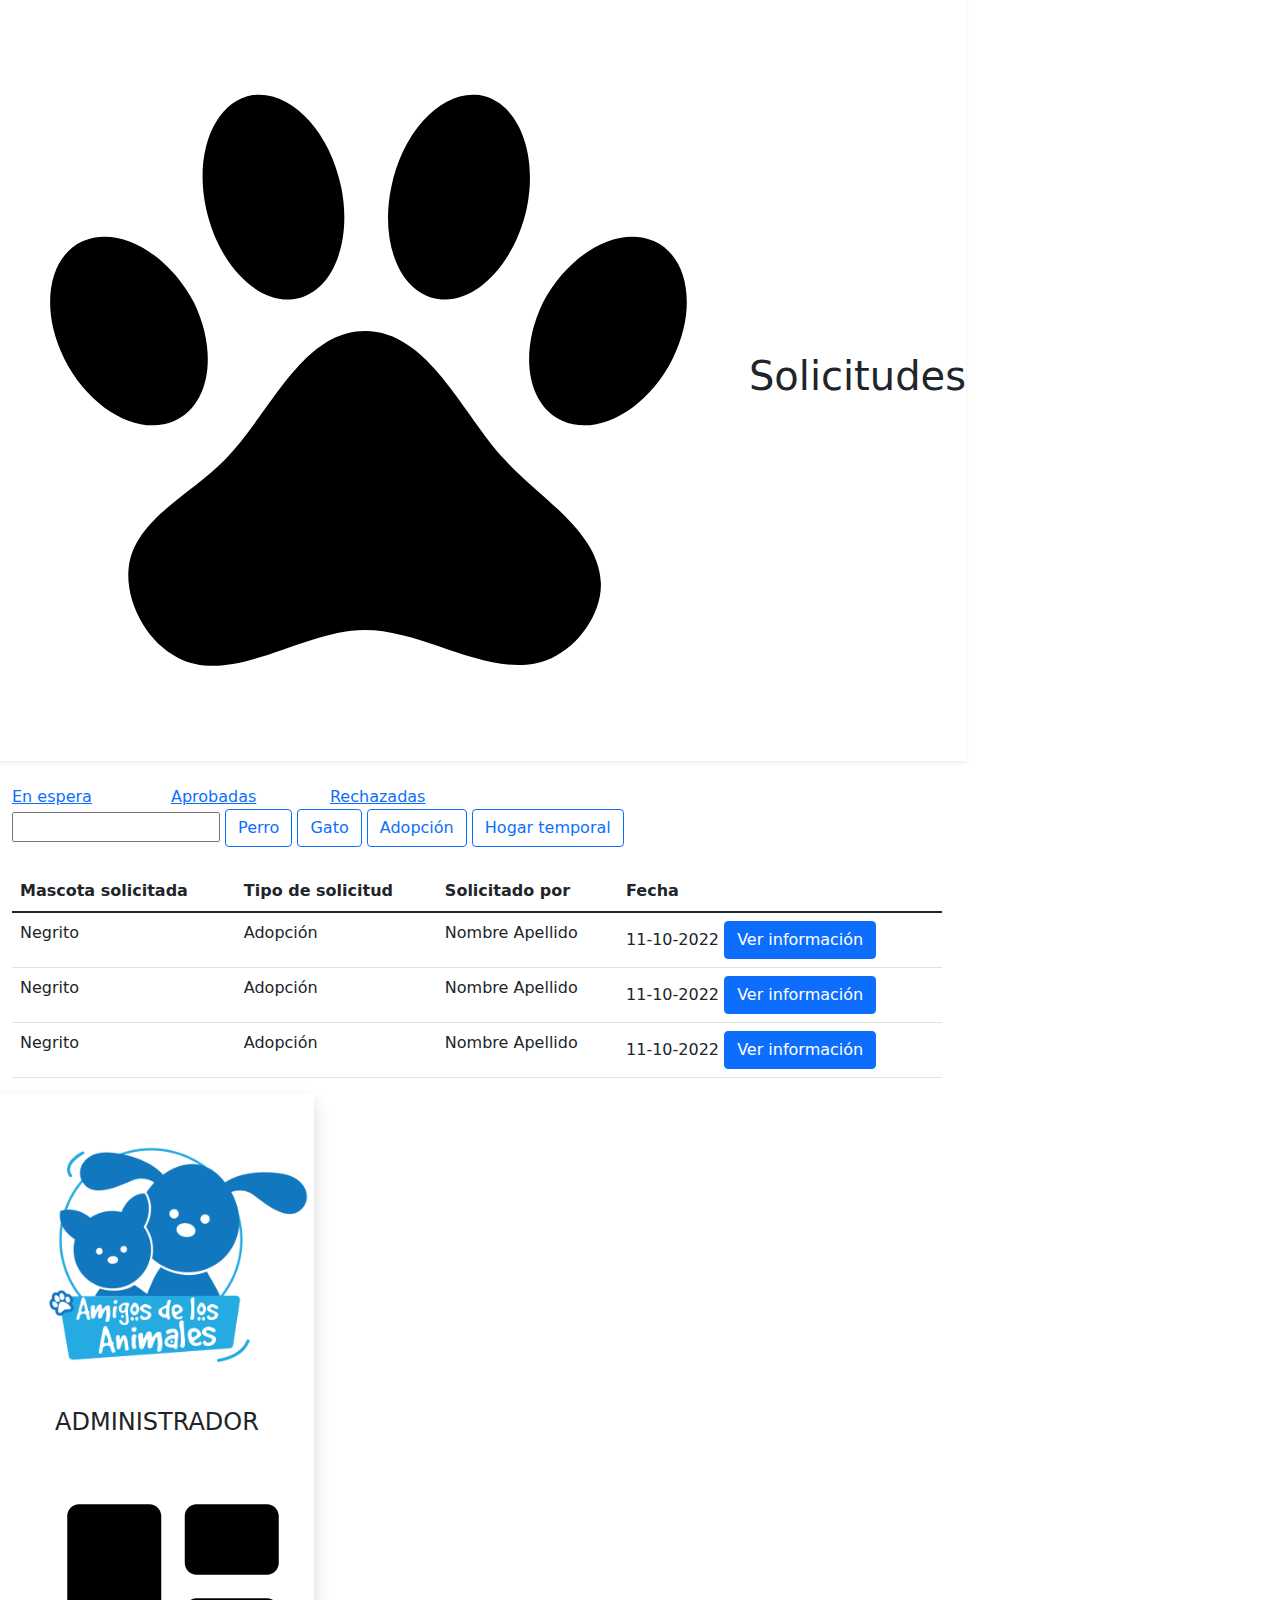
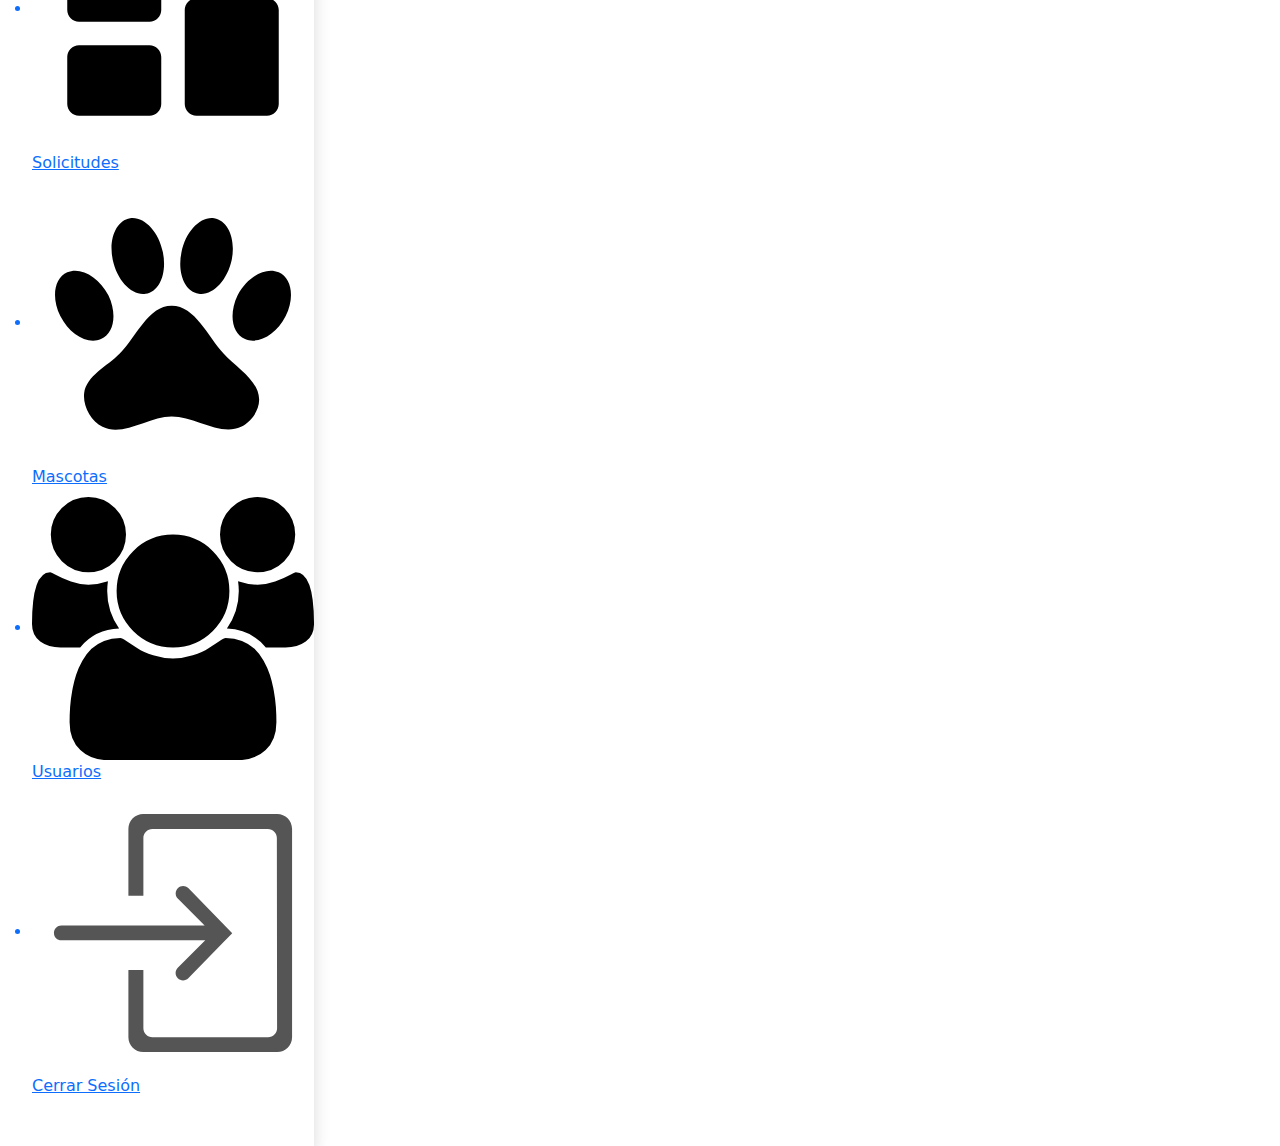
==== secciones/fundación/administrar_solicitudes.html @ 7ff19cb5 "Add files via upload" ====
<!DOCTYPE html>
<html lang="es">
<head>
    <meta charset="UTF-8">
    <meta http-equiv="X-UA-Compatible" content="IE=edge">
    <meta name="viewport" content="width=device-width, initial-scale=1.0">
    <link rel="stylesheet" href="../../css/bootstrap.min.css">
    <link rel="stylesheet" href="../../css/base.css">
    <link rel="stylesheet" href="../../css/administrar_solicitudes.css">
    <link rel="icon" href="../../img/recursos/logo.ico">
    <title>Document</title>
</head>
<body>

    <div class="row h-100 flex-column-reverse">
        <nav class="col-md-3 sidebar shadow sidebar-hidden pe-0" id="sidebar">
            <div class="side-encabezado text-center">
                <img class="img-fluid d-none d-md-inline"src="../../img/recursos/logo.png">
                <h4 class="pb-2 mt-md-0">ADMINISTRADOR</h4>
            </div>
            <ul class="mt-4">
                <a href="#">
                    <li class="my-2">   
                        <svg class="icono" viewBox="0 0 1024 1024" version="1.1" xmlns="http://www.w3.org/2000/svg"><path d="M170.666667 554.666667h256c23.466667 0 42.666667-19.2 42.666666-42.666667V170.666667c0-23.466667-19.2-42.666667-42.666666-42.666667H170.666667c-23.466667 0-42.666667 19.2-42.666667 42.666667v341.333333c0 23.466667 19.2 42.666667 42.666667 42.666667z m0 341.333333h256c23.466667 0 42.666667-19.2 42.666666-42.666667v-170.666666c0-23.466667-19.2-42.666667-42.666666-42.666667H170.666667c-23.466667 0-42.666667 19.2-42.666667 42.666667v170.666666c0 23.466667 19.2 42.666667 42.666667 42.666667z m426.666666 0h256c23.466667 0 42.666667-19.2 42.666667-42.666667v-341.333333c0-23.466667-19.2-42.666667-42.666667-42.666667h-256c-23.466667 0-42.666667 19.2-42.666666 42.666667v341.333333c0 23.466667 19.2 42.666667 42.666666 42.666667zM554.666667 170.666667v170.666666c0 23.466667 19.2 42.666667 42.666666 42.666667h256c23.466667 0 42.666667-19.2 42.666667-42.666667V170.666667c0-23.466667-19.2-42.666667-42.666667-42.666667h-256c-23.466667 0-42.666667 19.2-42.666666 42.666667z"/></svg>
                        Solicitudes
                    </li>
                </a>
                <a href="#">
                    <li class="my-2">
                        <svg class="icono" viewBox="0 0 1024 1024" version="1.1" xmlns="http://www.w3.org/2000/svg"><path d="M356.266667 128C406.613333 120.746667 459.946667 175.786667 475.306667 251.733333 490.666667 327.253333 462.933333 394.666667 412.586667 402.346667 362.666667 410.026667 308.906667 354.986667 293.12 279.04 277.333333 203.52 305.92 136.106667 356.266667 128M661.333333 128C712.106667 136.106667 740.266667 203.52 725.333333 279.04 709.12 354.986667 655.786667 410.026667 605.44 402.346667 554.666667 394.666667 526.933333 327.253333 542.72 251.733333 558.08 175.786667 611.413333 120.746667 661.333333 128M128 324.266667C176.64 303.36 242.773333 341.333333 277.333333 407.466667 309.76 474.88 298.666667 545.706667 250.453333 566.613333 202.24 587.52 136.533333 549.973333 102.826667 482.986667 69.12 416 81.066667 344.746667 128 324.266667M896 324.266667C942.933333 344.746667 954.88 416 921.173333 482.986667 887.466667 549.973333 821.76 587.52 773.546667 566.613333 725.333333 545.706667 714.24 474.88 746.666667 407.466667 781.226667 341.333333 847.36 303.36 896 324.266667M824.746667 784.213333C826.453333 824.32 795.733333 868.693333 759.04 885.333333 682.666667 920.32 592.213333 847.786667 507.306667 847.786667 422.4 847.786667 331.093333 923.306667 256 885.333333 213.333333 864.426667 183.893333 808.96 189.44 762.88 197.12 699.306667 273.493333 665.173333 318.72 618.666667 378.88 558.506667 421.546667 445.44 507.306667 445.44 592.64 445.44 637.866667 556.8 695.466667 618.666667 742.826667 670.72 821.76 714.666667 824.746667 784.213333Z"/></svg>   
                        Mascotas
                    </li>
                </a>
                <a href="#">
                    <li class="my-2">
                        <svg class="icono" viewBox="0 0 1097 1024" version="1.1" xmlns="http://www.w3.org/2000/svg"><path d="M338.857143 512q-92.571429 2.857143-151.428572 73.142857H110.857143q-46.857143 0-78.857143-23.142857T0 494.285714q0-201.714286 70.857143-201.714285 3.428571 0 24.857143 12t55.714285 24.285714T219.428571 341.142857q38.285714 0 76-13.142857-2.857143 21.142857-2.857142 37.714286 0 79.428571 46.285714 146.285714z m612 364q0 68.571429-41.714286 108.285714t-110.857143 39.714286H298.857143q-69.142857 0-110.857143-39.714286T146.285714 876q0-30.285714 2-59.142857t8-62.285714T171.428571 692.571429t24.571429-55.714286 35.428571-46.285714 48.857143-30.571429T344 548.571429q5.714286 0 24.571429 12.285714t41.714285 27.428571 61.142857 27.428572 77.142858 12.285714 77.142857-12.285714 61.142857-27.428572 41.714286-27.428571 24.571428-12.285714q34.857143 0 63.714286 11.428571t48.857143 30.571429 35.428571 46.285714 24.571429 55.714286 15.142857 62 8 62.285714 2 59.142857zM365.714286 146.285714q0 60.571429-42.857143 103.428572t-103.428572 42.857143-103.428571-42.857143-42.857143-103.428572 42.857143-103.428571T219.428571 0t103.428572 42.857143 42.857143 103.428571z m402.285714 219.428572q0 90.857143-64.285714 155.142857T548.571429 585.142857 393.428571 520.857143 329.142857 365.714286t64.285714-155.142857T548.571429 146.285714t155.142857 64.285715T768 365.714286z m329.142857 128.571428q0 44.571429-32 67.714286t-78.857143 23.142857h-76.571428q-58.857143-70.285714-151.428572-73.142857 46.285714-66.857143 46.285715-146.285714 0-16.571429-2.857143-37.714286 37.714286 13.142857 76 13.142857 33.714286 0 68-12.285714t55.714285-24.285714 24.857143-12q70.857143 0 70.857143 201.714285z m-73.142857-348q0 60.571429-42.857143 103.428572t-103.428571 42.857143-103.428572-42.857143-42.857143-103.428572 42.857143-103.428571 103.428572-42.857143 103.428571 42.857143 42.857143 103.428571z"/></svg>
                        Usuarios
                    </li>
                </a>
                <a class="salir w-100 pe-3" href="#">
                    <li class=" my-2">
                        <svg class="icono" style="fill:#555555;"viewBox="0 0 1024 1024" version="1.1" xmlns="http://www.w3.org/2000/svg"><path d="M548.43904 684.246016c7.16288 0.013312 14.034944-2.83648 19.08736-7.914496L727.109632 512.553984 567.513088 348.763136c-10.724352-10.368-27.833344-10.07104-38.187008 0.659456-10.118144 10.473472-10.118144 27.067392 0 37.540864L654.942208 512.579584 529.32608 638.210048c-10.514432 10.578944-10.461184 27.6736 0.131072 38.201344C534.510592 681.422848 541.329408 684.232704 548.43904 684.246016zM106.651648 538.724352l563.526656 0c14.917632 0 27.014144-12.1088 27.014144-27.021312 0-14.918656-12.096512-27.015168-27.014144-27.015168l-563.526656 0c-14.931968 0-27.015168 12.096512-27.015168 27.015168C79.63648 526.614528 91.71968 538.724352 106.651648 538.724352zM350.04928 890.208256 350.04928 646.255616l54.385664-0.078848 0 211.371008c0 18.044928 14.642176 32.672768 32.687104 32.672768l420.168704 0c18.044928 0 32.673792-14.62784 32.673792-32.672768l0 0-0.831488-690.812928c0-18.044928-14.628864-32.673792-32.673792-32.673792-0.013312 0-0.013312 0-0.013312 0L437.13536 134.061056c-18.044928 0-32.687104 14.628864-32.687104 32.673792l0 210.190336-54.398976 0 0-243.134464c0-29.837312 24.192-54.030336 54.030336-54.030336l486.267904 0c29.838336 0 54.030336 24.192 54.030336 54.030336l0 756.416512c0 29.838336-24.192 54.030336-54.030336 54.030336L404.078592 944.237568C374.24128 944.237568 350.04928 920.045568 350.04928 890.208256z"  /></svg>
                        Cerrar Sesión
                    </li>
                </a>
            </ul>
        </nav>
        <main class="col-md-9 h-100 p-0 contenido"> 
                <div class="contenido-admin-encabezado d-flex align-items-center shadow-sm justify-content-center justify-content-md-start">
                    <img class="adm-menu-sm d-md-none position-absolute start-0" onclick="abrirMenu()" id="menu" src="../../img/recursos/menu-icon.png" width="25%">
                    <svg class="icono" viewBox="0 0 1024 1024" version="1.1" xmlns="http://www.w3.org/2000/svg"><path d="M356.266667 128C406.613333 120.746667 459.946667 175.786667 475.306667 251.733333 490.666667 327.253333 462.933333 394.666667 412.586667 402.346667 362.666667 410.026667 308.906667 354.986667 293.12 279.04 277.333333 203.52 305.92 136.106667 356.266667 128M661.333333 128C712.106667 136.106667 740.266667 203.52 725.333333 279.04 709.12 354.986667 655.786667 410.026667 605.44 402.346667 554.666667 394.666667 526.933333 327.253333 542.72 251.733333 558.08 175.786667 611.413333 120.746667 661.333333 128M128 324.266667C176.64 303.36 242.773333 341.333333 277.333333 407.466667 309.76 474.88 298.666667 545.706667 250.453333 566.613333 202.24 587.52 136.533333 549.973333 102.826667 482.986667 69.12 416 81.066667 344.746667 128 324.266667M896 324.266667C942.933333 344.746667 954.88 416 921.173333 482.986667 887.466667 549.973333 821.76 587.52 773.546667 566.613333 725.333333 545.706667 714.24 474.88 746.666667 407.466667 781.226667 341.333333 847.36 303.36 896 324.266667M824.746667 784.213333C826.453333 824.32 795.733333 868.693333 759.04 885.333333 682.666667 920.32 592.213333 847.786667 507.306667 847.786667 422.4 847.786667 331.093333 923.306667 256 885.333333 213.333333 864.426667 183.893333 808.96 189.44 762.88 197.12 699.306667 273.493333 665.173333 318.72 618.666667 378.88 558.506667 421.546667 445.44 507.306667 445.44 592.64 445.44 637.866667 556.8 695.466667 618.666667 742.826667 670.72 821.76 714.666667 824.746667 784.213333Z"/></svg>
                    <h1>Solicitudes</h1>
                </div><br>
            <!--- Aqui es donde va su contenido -->
            <div class="container">
                <header class="header">
                    <div class="row">
                        <div class="col-sm-2">
                            <a href="#">En espera</a>
                        </div>
                        <div class="col-sm-2">
                            <a href="#">Aprobadas</a>
                        </div>
                        <div class="col-sm-2">
                            <a href="#">Rechazadas</a>
                        </div>
                    </div>
                </header>
            </div>
            
            <form name="formulario_animales">
                <div class="container">
                    <input id="busqueda" type="search">
                    <button class="btn btn-outline-primary">Perro</button>  
                    <button class="btn btn-outline-primary">Gato</button>
                    <button class="btn btn-outline-primary">Adopción</button>
                    <button class="btn btn-outline-primary">Hogar temporal</button>
                    <br><br>
                    
                    <table class="table table-hover">
                        <thead>
                            <tr>
                                <th>Mascota solicitada</th>
                                <th>Tipo de solicitud</th>
                                <th>Solicitado por</th>
                                <th>Fecha</th>
                            </tr>
                        </thead>
                        <tbody>
                            <tr>
                                <td>Negrito</td>
                                <td>Adopción</td>
                                <td>Nombre Apellido</td>
                                <td>11-10-2022 <button class="btn btn-primary">Ver información</button></td>
                            </tr>
                            <tr>
                                <td>Negrito</td>
                                <td>Adopción</td>
                                <td>Nombre Apellido</td>
                                <td>11-10-2022 <button class="btn btn-primary">Ver información</button></td>
                            </tr>
                            <tr>
                                <td>Negrito</td>
                                <td>Adopción</td>
                                <td>Nombre Apellido</td>
                                <td>11-10-2022 <button class="btn btn-primary">Ver información</button></td>
                            </tr>
                        </tbody>
                    </table>
                </div>
                
            </form>
        </main>
    </div>
</body>
</html>
<script src="../../js/base_admin.js"></script>
---- css/base.css ----
:root{--celeste:#99D7F1;
    --celeste_oscuro:#1299B7;
    --azul:#0167F8;
    --azul_oscuro:#2225EA;
    --azul_boton:#1177BF;}

@font-face {
    font-family: "atma";
    src: url("../fonts/Atma-Regular.ttf");
}

@font-face {
    font-family: "josefin";
    src: url("../fonts/JosefinSans-Regular.ttf");
}

html{box-sizing: border-box;}

body{padding: 0 !important;
     margin: 0 !important;}

.titulo_header{cursor: pointer;}

.bg-azul{background-color: var(--azul);}
.bg-celeste{background-color: var(--celeste);}
.bg-dark-celeste{background-color: var(--celeste_oscuro);}

.nav-item{cursor: pointer;}

.nav-item a:hover{background-color: var(--celeste_oscuro);
                transform:translateY(-5px);
                transition: 0.2s;}

.navbar-nav a{color:#ffffff !important;
            font-family: 'josefin';}

.navbar-nav a:hover{color:#505050 !important;
    font-family: 'josefin';}

.btn-propio-plan{letter-spacing: 1px;
                color:#ffffff;
                border-radius: 15px;
                font-family: "josefin";}

    .btn-propio-plan:hover{color:#ffffff;}

.btn-a{background-color: var(--azul);}

    .btn-a:hover{background-color: #0158d3;
        transform: scale(1.1);}

    .btn-a:active{background-color: #003886;
            transform: scale(1.0);}

.btn-b{background-color: var(--azul_oscuro);}

    .btn-b:hover{background-color: #1d20d1;
        transform: scale(1.1);}

    .btn-b:active{background-color: #003886;
            transform: scale(1.0);}


footer{background-color: rgb(217, 217, 217, .42)}

.fo-texto-a{color: var(--azul);
            font-family: 'josefin';
            font-size: 1.5rem;}

.fo-texto-b{color: var(--celeste_oscuro);
        font-family: 'josefin';
        font-size: 1rem;}

.btn-entrar-admin{background-color: #ffffff;
                    color:var(--azul_oscuro);
                    border-radius: 20px;
                    font-weight: bold;
                    border:0;
                    font-family: 'josefin';}

.btn-entrar-admin:hover{background-color: #79b6f0;
                    transition: 0.4s;}

.fo-none{text-decoration: none;
        color: inherit;}

.btn:focus,.btn:active {
    outline: none !important;
    box-shadow: none;}

.p-menu-pequeno{width: 3rem;}

@media screen and (max-width:700px){
    .nav-item{width: 100%!important;
            margin: 0!important;}

    .logo_header{width: 25%;}

    .titulo_header{width: 50%;}

    .btn-propio-plan{display: none;}

    .sm-off{display: none;}
    .sm-on{display: block;}

    .fo-texto-a{font-size: 1rem;}

    #barra{display: none;}
}

@media screen and (min-width:701px){
    .p-menu-pequeno{display: none;}
    .opc-secundaria{display: none;}

    .lg-off{display: none;}
}
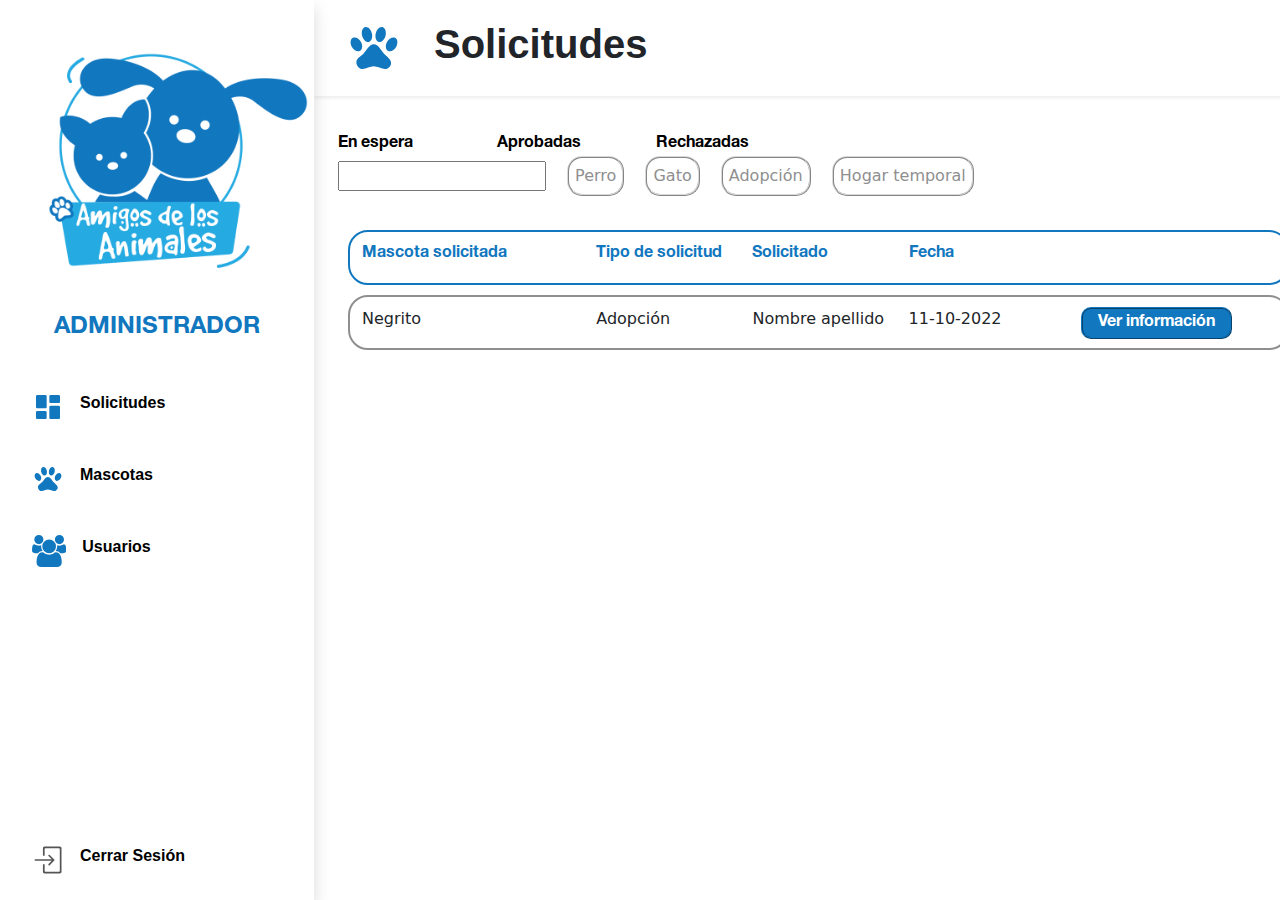
==== commit b19d3c82: "Add files via upload" ====
--- a/secciones/fundación/administrar_solicitudes.html
+++ b/secciones/fundación/administrar_solicitudes.html
@@ -71,13 +71,46 @@
             <form name="formulario_animales">
                 <div class="container">
                     <input id="busqueda" type="search">
-                    <button class="btn btn-outline-primary">Perro</button>  
-                    <button class="btn btn-outline-primary">Gato</button>
-                    <button class="btn btn-outline-primary">Adopción</button>
-                    <button class="btn btn-outline-primary">Hogar temporal</button>
+                    <button class="btn-opcion">Perro</button>  
+                    <button class="btn-opcion">Gato</button>
+                    <button class="btn-opcion">Adopción</button>
+                    <button class="btn-opcion">Hogar temporal</button>             
                     <br><br>
-                    
-                    <table class="table table-hover">
+                    <div>
+                        <div class="row" id="encabezado">
+                            <div class="col-sm-3">
+                                Mascota solicitada
+                            </div>
+                            <div class="col-sm-2">
+                                Tipo de solicitud
+                            </div>
+                            <div class="col-sm-2">
+                                Solicitado
+                            </div>
+                            <div class="col-sm-2">
+                                Fecha
+                            </div>
+                        </div>
+                        <div class="row" id="tabla">
+                            <div class="col-sm-3">
+                                Negrito
+                            </div>
+                            <div class="col-sm-2">
+                                Adopción
+                            </div>
+                            <div class="col-sm-2">
+                                Nombre apellido
+                            </div>
+                            <div class="col-sm-2">
+                                11-10-2022
+                            </div>
+                            <div class="col-sm-2">
+                                <button class="btn-ver-info">Ver información</button>
+                            </div>
+                        </div>
+                    </div>
+
+                 <!--   <table class="table table-hover">
                         <thead>
                             <tr>
                                 <th>Mascota solicitada</th>
@@ -91,22 +124,23 @@
                                 <td>Negrito</td>
                                 <td>Adopción</td>
                                 <td>Nombre Apellido</td>
-                                <td>11-10-2022 <button class="btn btn-primary">Ver información</button></td>
+                                <td>11-10-2022 <button class="btn-ver-info">Ver información</button></td>
                             </tr>
                             <tr>
                                 <td>Negrito</td>
                                 <td>Adopción</td>
                                 <td>Nombre Apellido</td>
-                                <td>11-10-2022 <button class="btn btn-primary">Ver información</button></td>
+                                <td>11-10-2022 <button class="btn-ver-info">Ver información</button></td>
                             </tr>
                             <tr>
                                 <td>Negrito</td>
                                 <td>Adopción</td>
                                 <td>Nombre Apellido</td>
-                                <td>11-10-2022 <button class="btn btn-primary">Ver información</button></td>
+                                <td>11-10-2022 <button class="btn-ver-info">Ver información</button></td>
                             </tr>
                         </tbody>
-                    </table>
+                    </table> -->
+
                 </div>
                 
             </form>
--- a/css/base.css
+++ b/css/base.css
@@ -12,6 +12,11 @@
 @font-face {
     font-family: "josefin";
     src: url("../fonts/JosefinSans-Regular.ttf");
+}
+
+@font-face {
+    font-family: "helvetica-bold";
+    src: url("../fonts/HelveticaNeue-Bd.otf");
 }
 
 html{box-sizing: border-box;}
@@ -90,7 +95,7 @@
 
 .p-menu-pequeno{width: 3rem;}
 
-@media screen and (max-width:700px){
+@media screen and (max-width:700px){ /* dispositivo movil*/
     .nav-item{width: 100%!important;
             margin: 0!important;}
 
@@ -106,11 +111,115 @@
     .fo-texto-a{font-size: 1rem;}
 
     #barra{display: none;}
-}
-
-@media screen and (min-width:701px){
+
+    /* administrador */
+    #sidebar{position: fixed;}
+
+    .contenido-admin-encabezado .icono{
+        height: 3rem!important;
+        margin-left: 0!important;
+        display: none;}
+
+    .contenido-admin-encabezado h1{
+        margin-left: 0!important;}
+
+    .sidebar{transition: all 0.4s linear;}
+
+    .sidebar-hidden{transform: translateX(-100%);}
+    .sidebar-show{transform: translateX(0);}
+
+    .sidebar h4{margin-top: 7rem;}
+    .sidebar li{margin-left:1rem;}
+    .adm-menu-sm{transition: all 0.5s linear!important;}
+
+}
+
+@media screen and (min-width:701px){ /* pantalla de computador*/
     .p-menu-pequeno{display: none;}
     .opc-secundaria{display: none;}
 
     .lg-off{display: none;}
-}+
+}
+
+
+/* administrador */
+.sidebar{
+    position: relative;
+    background-color: #ffffff;
+    height: 100%;
+}
+
+.sidebar .side-encabezado{
+    color: #1177BF;
+    font-family: 'helvetica-bold';
+}
+.sidebar ul{list-style-type: none;
+            padding: 0;
+            
+            }
+
+.sidebar li{padding: 1rem 0 1rem 2rem;
+            display: flex;
+            font-family: "helvetica";
+            font-weight: bolder;}
+
+.sidebar .icono{fill: #1177BF;
+                vertical-align: middle;
+                overflow: hidden;
+                margin-right: 1rem;
+                height: 2rem;}
+
+.sidebar .icono2{fill: #8f8f8f;
+    vertical-align: middle;
+    overflow: hidden;
+    margin-right: 1rem;
+    height: 2rem;}  
+
+.cerrar-sesion{color: #8f8f8f;}
+
+.seleccionado{background-color: #d9d9d9;
+                color: #1177BF;
+                border-left:5px solid #1177BF!important;}
+
+
+.sidebar li:hover{background-color: #d9d9d9;
+                    color: #1177bf!important;;
+                    border-left:5px solid #1177BF!important;}
+
+                    .sidebar li:hover .cerrar-sesion{
+                        color: #1177bf!important;}
+
+.sidebar li:hover .icono2{fill: #1177BF;}
+
+.sidebar a{color: #000000;
+        text-decoration: none;}
+
+.sidebar .contenido{display: flex;
+    margin-left: 17rem;}
+
+.contenido-admin-encabezado{background-color: #ffffff;
+                        width: 100%;
+                        height: 6rem;}
+
+.contenido-admin-encabezado .icono{fill: #1177BF;
+                                vertical-align: middle;
+                                overflow: visible;
+                                margin-left: 2rem;
+                                height: 3.5rem;}
+
+.contenido-admin-encabezado h1{margin-left: 2rem;
+                            font-family:'helvetica';
+                            font-weight: bold;}
+
+
+.salir{position: absolute;
+        bottom: 0;
+        margin-right: 2rem;}
+
+.adm-menu-sm{cursor: pointer;} 
+
+.col-md-3-2 { width: 20.8rem; }
+.col-md-9-2 { width: 75.83%; }
+
+html,body{height: 100%;}--- a/css/administrar_solicitudes.css
+++ b/css/administrar_solicitudes.css
@@ -0,0 +1,102 @@
+:root{--celeste:#99D7F1;
+    --celeste_oscuro:#1299B7;
+    --azul:#0167F8;
+    --azul_oscuro:#2225EA;
+    --azul_borde:#1177BF;}
+
+div button{
+    margin-left: 1rem;
+}
+
+@font-face {
+    font-family: "helvetica-bold";
+    src: url("../fonts/HelveticaNeue-Bd.otf");
+}
+
+a{
+    font-family: 'helvetica-bold';
+    color: #000000;
+    text-decoration: none;
+}
+
+a:hover{
+    color: var(--azul_borde);
+    text-decoration: none;
+}
+
+.table {
+    color: #000000;
+}
+
+.table-hover tbody tr:hover td, .table-hover tbody tr:hover th {
+    color: var(--azul_borde);
+}
+
+.btn-opcion{
+    color: #8F8F8F;
+    border-color: #D9D9D9;
+    background-color: white;
+    border-radius: 15px;
+    height: 40px;
+    top: 245px;
+    bottom: 972px;
+    border-style: ridge;
+}
+
+.btn-opcion:hover{
+    background-color: #8F8F8F;
+    color: white;
+}
+
+.btn-ver-info{
+    color: white;
+    background-color: var(--azul_borde);
+    font-family: 'helvetica-bold';
+    width: 151px;
+    height: 32px;
+    top: 12px;
+    left: 770px;
+    border-radius: 10px;
+    border-color: var(--azul_borde);
+    border-style: ridge;
+}
+
+.btn-ver-info:hover{
+    color: var(--azul_borde);
+    background-color: white;
+    border-color: var(--azul_borde);
+}
+
+#encabezado{
+    border: 1px solid var(--azul_borde);
+    color: var(--azul_borde);
+    font-family: 'helvetica-bold';
+    font-size: 1rem;
+    border-radius: 20px;
+    margin: 10px;
+    width: 941px;
+    height: 55px;
+    border-radius: 20px;
+    border-width: 2px;
+}
+
+#tabla{
+    border: 1px solid #8F8F8F;
+    border-radius: 20px;
+    margin: 10px;
+    width: 941px;
+    height: 55px;
+    border-radius: 20px;
+    border-width: 2px;
+}
+
+#tabla:hover{
+    background-color: var(--celeste);
+    border-color: var(--celeste);
+}
+
+.col-sm-2, .col-sm-3{
+    margin-top: 10px;
+}
+
+
